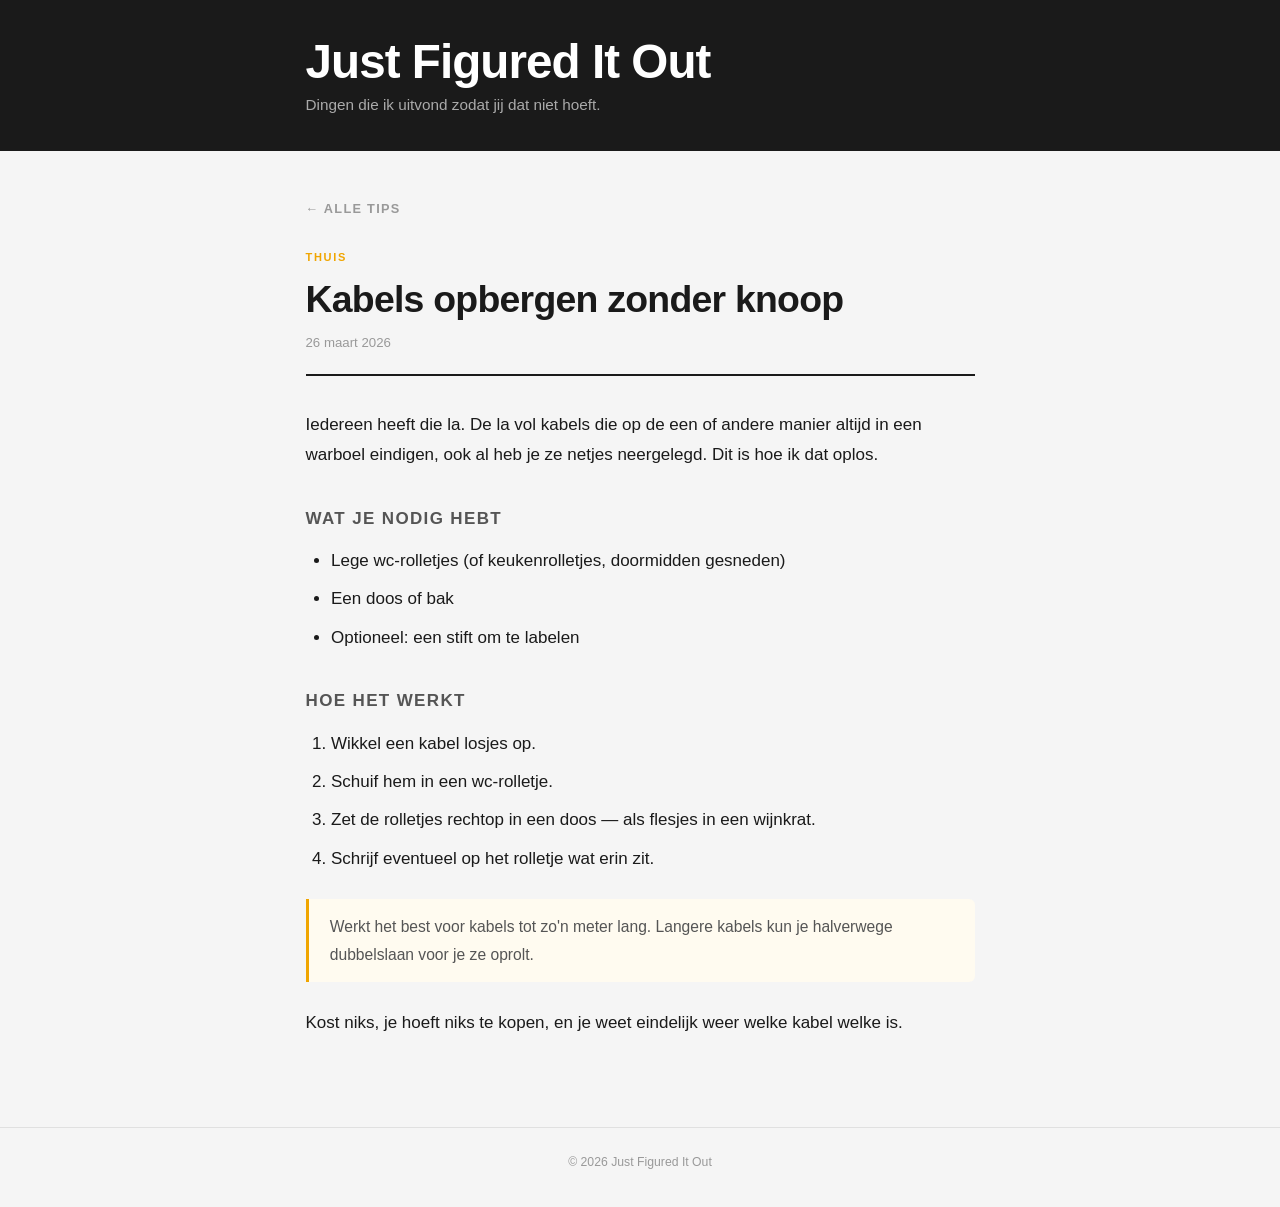
==== tips/kabels-opbergen.html @ 643c0cd3 "Initial commit" ====
<!DOCTYPE html>
<html lang="nl">
<head>
  <meta charset="UTF-8" />
  <meta name="viewport" content="width=device-width, initial-scale=1.0" />
  <title>Kabels opbergen zonder knoop — Just Figured It Out</title>
  <link rel="stylesheet" href="../style.css" />
</head>
<body>

  <header class="site-header">
    <div class="container">
      <h1 class="site-title"><a href="../index.html" style="color:inherit;text-decoration:none;">Just Figured It Out</a></h1>
      <p class="tagline">Dingen die ik uitvond zodat jij dat niet hoeft.</p>
    </div>
  </header>

  <main class="container">
    <article class="tip-page">

      <a href="../index.html" class="back-link">&larr; Alle tips</a>

      <header class="tip-header">
        <span class="tip-tag">Thuis</span>
        <h1>Kabels opbergen zonder knoop</h1>
        <div class="tip-meta">26 maart 2026</div>
        <hr />
      </header>

      <div class="tip-body">
        <p>
          Iedereen heeft die la. De la vol kabels die op de een of andere manier altijd in een
          warboel eindigen, ook al heb je ze netjes neergelegd. Dit is hoe ik dat oplos.
        </p>

        <h2>Wat je nodig hebt</h2>
        <ul>
          <li>Lege wc-rolletjes (of keukenrolletjes, doormidden gesneden)</li>
          <li>Een doos of bak</li>
          <li>Optioneel: een stift om te labelen</li>
        </ul>

        <h2>Hoe het werkt</h2>
        <ol>
          <li>Wikkel een kabel losjes op.</li>
          <li>Schuif hem in een wc-rolletje.</li>
          <li>Zet de rolletjes rechtop in een doos — als flesjes in een wijnkrat.</li>
          <li>Schrijf eventueel op het rolletje wat erin zit.</li>
        </ol>

        <div class="callout">
          Werkt het best voor kabels tot zo'n meter lang. Langere kabels kun je halverwege
          dubbelslaan voor je ze oprolt.
        </div>

        <p>
          Kost niks, je hoeft niks te kopen, en je weet eindelijk weer welke kabel welke is.
        </p>
      </div>

    </article>
  </main>

  <footer class="site-footer">
    <div class="container">
      <p>&copy; 2026 Just Figured It Out</p>
    </div>
  </footer>

</body>
</html>
---- style.css ----
/* ─── Reset & Base ─────────────────────────────────────── */
*, *::before, *::after {
  box-sizing: border-box;
  margin: 0;
  padding: 0;
}

:root {
  --ink:      #1a1a1a;
  --soft:     #555555;
  --muted:    #999999;
  --rule:     #e0e0e0;
  --bg:       #f5f5f5;
  --card-bg:  #ffffff;
  --accent:   #f0a500;
  --sans:     'Helvetica Neue', Arial, sans-serif;
}

html {
  font-size: 17px;
  background: var(--bg);
  color: var(--ink);
}

body {
  font-family: var(--sans);
  line-height: 1.6;
  -webkit-font-smoothing: antialiased;
}

/* ─── Layout ────────────────────────────────────────────── */
.container {
  max-width: 720px;
  margin: 0 auto;
  padding: 0 1.5rem;
}

/* ─── Header ────────────────────────────────────────────── */
.site-header {
  background: var(--ink);
  color: #fff;
  padding: 2.25rem 1.5rem 2rem;
}

.site-title {
  font-size: clamp(1.8rem, 6vw, 2.8rem);
  font-weight: 800;
  letter-spacing: -0.02em;
  line-height: 1;
  margin-bottom: 0.4rem;
}

.site-title span {
  color: var(--accent);
}

.tagline {
  font-size: 0.9rem;
  color: #aaaaaa;
}

/* ─── Tip Grid ──────────────────────────────────────────── */
.tip-grid {
  display: grid;
  grid-template-columns: repeat(auto-fill, minmax(280px, 1fr));
  gap: 1.25rem;
  padding: 2.5rem 0 3rem;
}

/* ─── Tip Card ──────────────────────────────────────────── */
.tip-card {
  background: var(--card-bg);
  border: 1px solid var(--rule);
  border-radius: 8px;
  padding: 1.4rem 1.5rem;
  text-decoration: none;
  color: inherit;
  display: flex;
  flex-direction: column;
  gap: 0.5rem;
  transition: box-shadow 0.15s ease, transform 0.15s ease;
}

.tip-card:hover {
  box-shadow: 0 4px 16px rgba(0,0,0,0.09);
  transform: translateY(-2px);
}

.tip-tag {
  font-size: 0.65rem;
  font-weight: 700;
  letter-spacing: 0.15em;
  text-transform: uppercase;
  color: var(--accent);
}

.tip-title {
  font-size: 1.05rem;
  font-weight: 700;
  line-height: 1.3;
  color: var(--ink);
}

.tip-excerpt {
  font-size: 0.88rem;
  color: var(--soft);
  line-height: 1.5;
  flex: 1;
}

.tip-meta {
  font-size: 0.72rem;
  color: var(--muted);
  margin-top: 0.5rem;
}

/* ─── Tip Page ──────────────────────────────────────────── */
.tip-page {
  padding: 2.5rem 0 4rem;
}

.back-link {
  display: inline-block;
  font-size: 0.75rem;
  font-weight: 700;
  letter-spacing: 0.1em;
  text-transform: uppercase;
  color: var(--muted);
  text-decoration: none;
  margin-bottom: 1.75rem;
}

.back-link:hover {
  color: var(--ink);
}

.tip-header {
  margin-bottom: 2rem;
}

.tip-header .tip-tag {
  display: block;
  margin-bottom: 0.6rem;
}

.tip-header h1 {
  font-size: clamp(1.5rem, 5vw, 2.2rem);
  font-weight: 800;
  line-height: 1.2;
  letter-spacing: -0.02em;
  margin-bottom: 0.6rem;
}

.tip-header .tip-meta {
  font-size: 0.78rem;
}

.tip-header hr {
  border: none;
  border-top: 2px solid var(--ink);
  margin-top: 1.25rem;
}

.tip-body {
  font-size: 1rem;
  line-height: 1.75;
  color: var(--ink);
}

.tip-body p {
  margin-bottom: 1.25rem;
}

.tip-body h2 {
  font-size: 1rem;
  font-weight: 700;
  text-transform: uppercase;
  letter-spacing: 0.08em;
  margin: 2rem 0 0.75rem;
  color: var(--soft);
}

.tip-body ol,
.tip-body ul {
  padding-left: 1.5rem;
  margin-bottom: 1.25rem;
}

.tip-body li {
  margin-bottom: 0.5rem;
}

.tip-body .callout {
  background: #fffbf0;
  border-left: 3px solid var(--accent);
  padding: 0.85rem 1.25rem;
  border-radius: 0 6px 6px 0;
  font-size: 0.92rem;
  color: var(--soft);
  margin: 1.5rem 0;
}

/* ─── Footer ────────────────────────────────────────────── */
.site-footer {
  padding: 1.5rem 0 2rem;
  font-size: 0.72rem;
  color: var(--muted);
  text-align: center;
  border-top: 1px solid var(--rule);
}

/* ─── Responsive ────────────────────────────────────────── */
@media (max-width: 480px) {
  html { font-size: 16px; }
  .tip-grid { grid-template-columns: 1fr; }
}
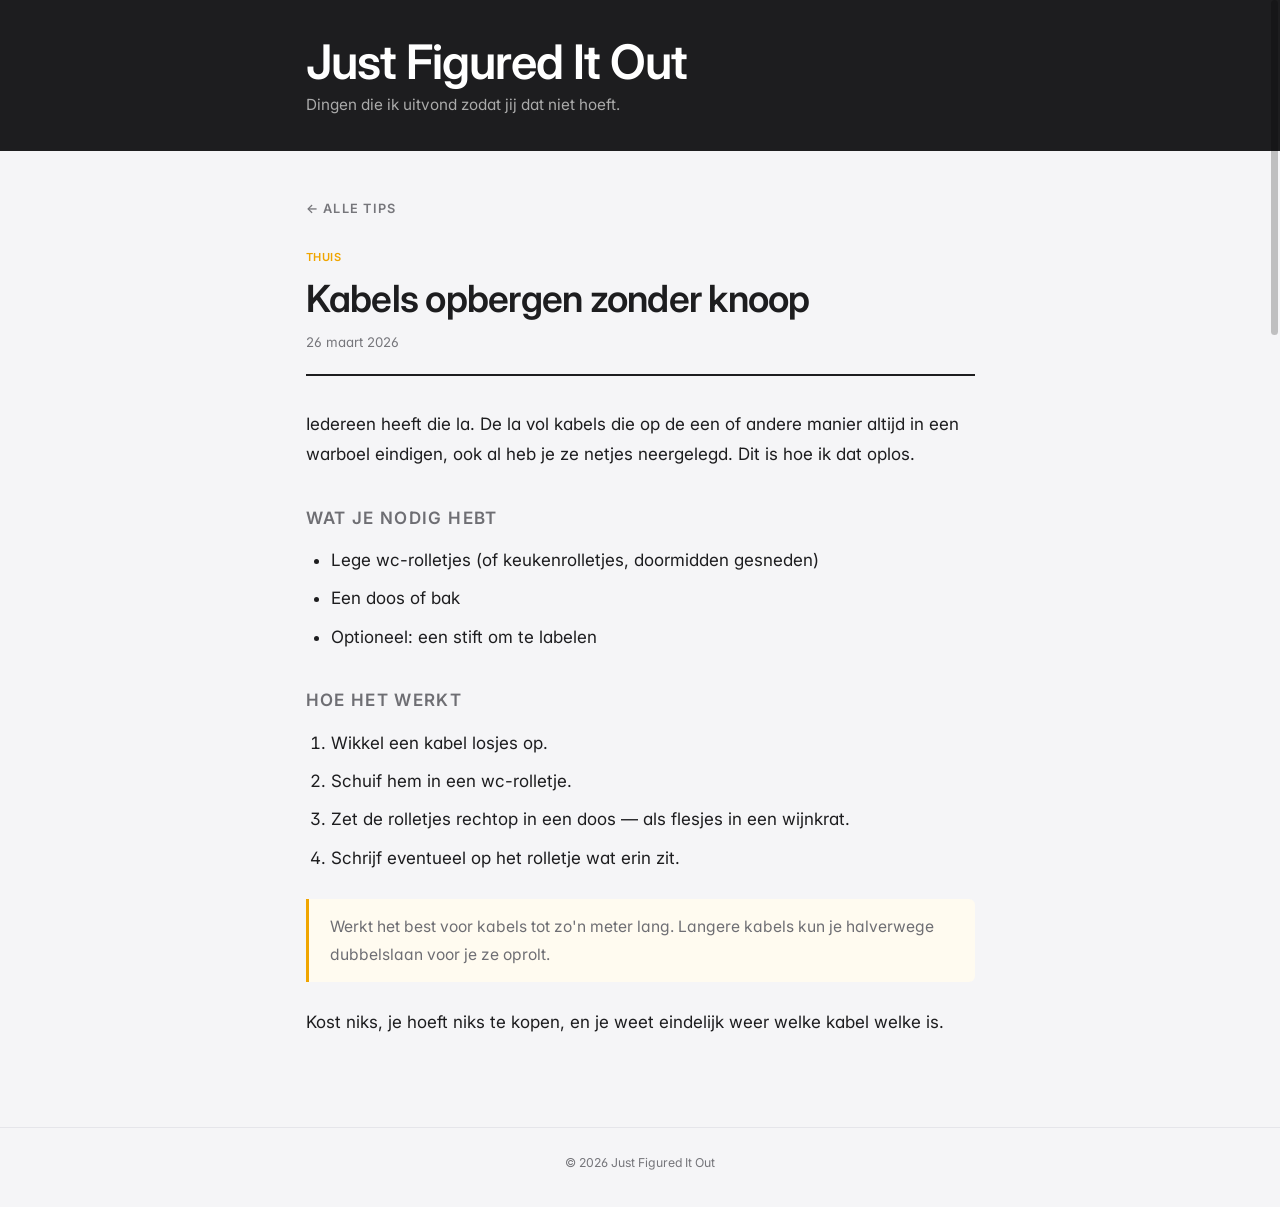
==== commit 0715785e: "Apple-luxe feel zoals justmyplan: Apple-grijstinten, rondere hoeken, gelijke koppen en eigen scrollb" ====
--- a/tips/kabels-opbergen.html
+++ b/tips/kabels-opbergen.html
@@ -5,6 +5,7 @@
   <meta name="viewport" content="width=device-width, initial-scale=1.0" />
   <title>Kabels opbergen zonder knoop — Just Figured It Out</title>
   <link rel="stylesheet" href="../style.css" />
+  <script type="module" src="../scrollThumbs.js"></script>
 </head>
 <body>
 
--- a/style.css
+++ b/style.css
@@ -1,3 +1,5 @@
+@import url("apple.css");
+
 /* ─── Reset & Base ─────────────────────────────────────── */
 *, *::before, *::after {
   box-sizing: border-box;
@@ -6,14 +8,14 @@
 }
 
 :root {
-  --ink:      #1a1a1a;
-  --soft:     #555555;
-  --muted:    #999999;
-  --rule:     #e0e0e0;
-  --bg:       #f5f5f5;
+  --ink:      #1d1d1f;
+  --soft:     #6e6e73;
+  --muted:    #76767b;
+  --rule:     #e5e5ea;
+  --bg:       #f5f5f7;
   --card-bg:  #ffffff;
   --accent:   #f0a500;
-  --sans:     'Helvetica Neue', Arial, sans-serif;
+  --sans:     var(--font-sans);
 }
 
 html {
@@ -44,7 +46,7 @@
 
 .site-title {
   font-size: clamp(1.8rem, 6vw, 2.8rem);
-  font-weight: 800;
+  font-weight: 600;
   letter-spacing: -0.02em;
   line-height: 1;
   margin-bottom: 0.4rem;
@@ -71,14 +73,14 @@
 .tip-card {
   background: var(--card-bg);
   border: 1px solid var(--rule);
-  border-radius: 8px;
+  border-radius: var(--radius-lg);
   padding: 1.4rem 1.5rem;
   text-decoration: none;
   color: inherit;
   display: flex;
   flex-direction: column;
   gap: 0.5rem;
-  transition: box-shadow 0.15s ease, transform 0.15s ease;
+  transition: box-shadow var(--duration) var(--ease-apple), transform var(--duration) var(--ease-apple);
 }
 
 .tip-card:hover {
@@ -88,15 +90,15 @@
 
 .tip-tag {
   font-size: 0.65rem;
-  font-weight: 700;
-  letter-spacing: 0.15em;
+  font-weight: 600;
+  letter-spacing: .06em;
   text-transform: uppercase;
   color: var(--accent);
 }
 
 .tip-title {
   font-size: 1.05rem;
-  font-weight: 700;
+  font-weight: 600;
   line-height: 1.3;
   color: var(--ink);
 }
@@ -122,7 +124,7 @@
 .back-link {
   display: inline-block;
   font-size: 0.75rem;
-  font-weight: 700;
+  font-weight: 600;
   letter-spacing: 0.1em;
   text-transform: uppercase;
   color: var(--muted);
@@ -145,7 +147,7 @@
 
 .tip-header h1 {
   font-size: clamp(1.5rem, 5vw, 2.2rem);
-  font-weight: 800;
+  font-weight: 600;
   line-height: 1.2;
   letter-spacing: -0.02em;
   margin-bottom: 0.6rem;
@@ -173,7 +175,7 @@
 
 .tip-body h2 {
   font-size: 1rem;
-  font-weight: 700;
+  font-weight: 600;
   text-transform: uppercase;
   letter-spacing: 0.08em;
   margin: 2rem 0 0.75rem;
